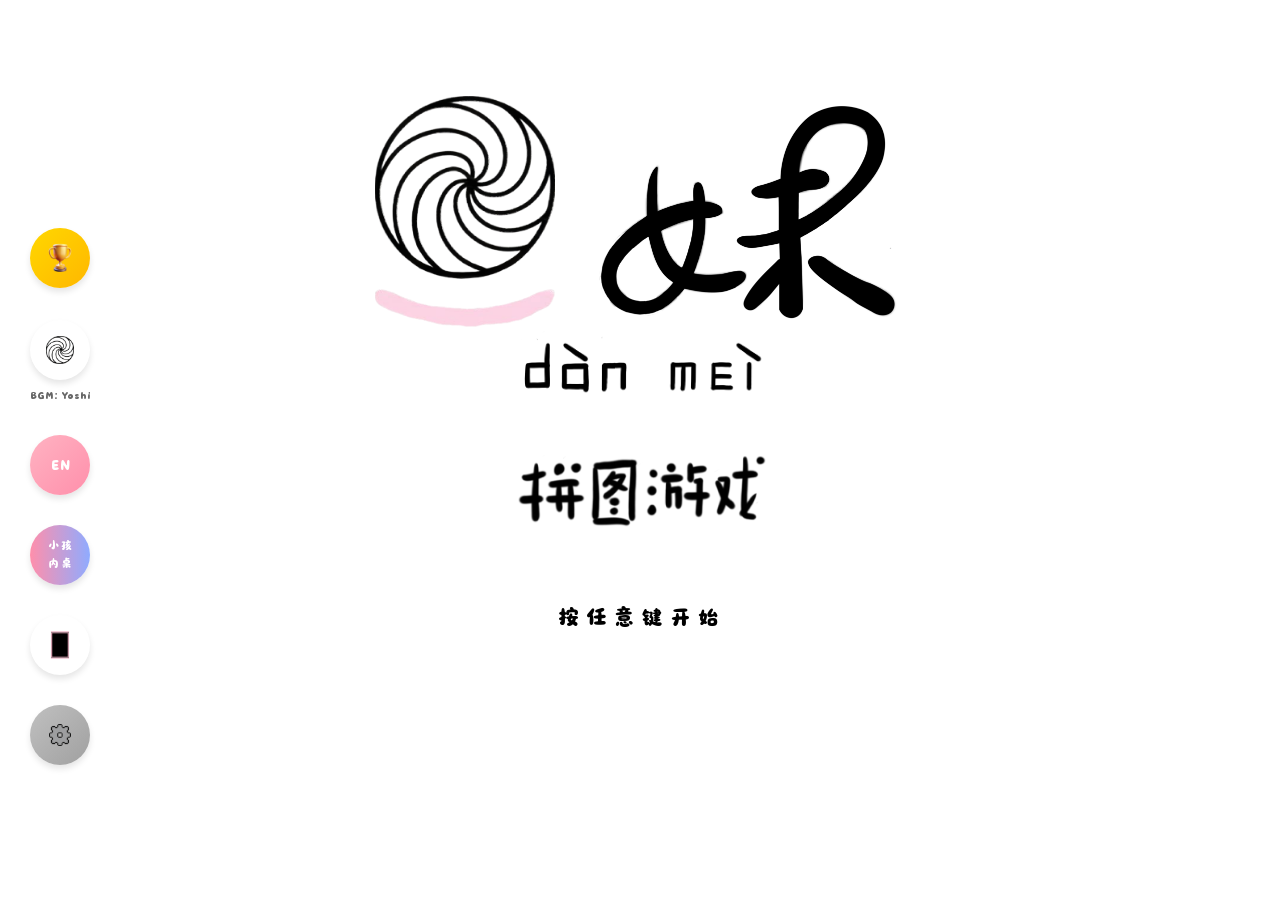
==== index.html @ 480c60e2 "smooth amendments" ====
<!DOCTYPE html>
<html lang="zh">

<head>
    <meta charset="UTF-8">
    <title>旦妹的拼图游戏</title>
    <link rel="stylesheet" href="style.css">
</head>

<body>
    <!-- 分页导航按钮容器 -->
    <div class="page-nav" id="pageNav">
        <div class="page-btn active" data-page="page1" title="首页">
        </div>
        <div class="page-btn" data-page="page2" title="注册页"></div>
        <div class="page-btn" data-page="page3" title="拼图1"></div>
        <div class="page-btn" data-page="page4" title="拼图2"></div>
        <div class="page-btn" data-page="page5" title="拼图3"></div>
        <div class="page-btn" data-page="page6" title="结果/排行"></div>
    </div>

    <!-- 所有分页内容的容器 -->
    <div class="pages-container" id="pagesContainer">
        <!-- 第一页：首页 -->
        <div class="page" id="page1">
            <!-- Sliding text - visible after confirmBtn click -->
            <div id="slidingTextContainer" class="sliding-banner">
                <div class="sliding-track" id="slidingTrack"></div>
            </div>
            <div class="top-images-container">
                <div class="left-images">
                    <img src="images/bun.png" alt="bun" class="bun-img" id="bun-img">
                    <img src="images/pink.png" alt="pink" class="left-bottom-img">
                </div>
                <img src="images/sis.png" alt="sis" class="sis-img">
            </div>
            <div class="pinyin-image">
                <img src="images/pinyin.png" alt="旦妹拼音" style="max-width: 20%; height: auto;">
            </div>
            <div class="game-image">
                <img src="images/game.png" alt="拼图游戏" style="max-width: 20%; height: auto;">
            </div>
            <div class="flicker-text" style="font-size: 24px; letter-spacing: 4px" id="startText"
                style="display: none;">
                按任意键开始
            </div>
            <div id="loadingBar"
                style="display: flex; flex-direction: column; align-items: center; justify-content: center; margin-top: 20px;">
                <div style="font-size: 24px; margin-bottom: 10px; color: #000000;">加载中（卡住的话就刷新页面！）……</div>
                <div
                    style="width: 300px; height: 20px; background-color: #f0f0f0; border-radius: 10px; overflow: hidden;">
                    <div id="loadingProgress"
                        style="height: 100%; background-color: #ffb3c2; width: 0%; transition: width 0.3s ease;"></div>
                </div>
                <div id="loadingPercentage" style="margin-top: 10px; font-size: 18px; color: #000000;">0%</div>
            </div>
        </div>

        <!-- 第二页：注册页（昵称 + Start 在此页底部） -->
        <div class="page" id="page2">
            <div class="text-row"
                style="text-align: center; margin: 1em; padding: 0px; background-color: #ffffff; border: 0px solid #ccc; border-radius: 1px;">
                <p style="font-size: 48px; color: #000000; font-weight: bold; padding-top: 50px;">拼 图 侠 注 册 页</p>
                <!-- <img src="images/1.gif" alt="注册"
                    style="max-width: 100%; height: auto; margin-top: 1em; border-radius: 8px;"> -->
                <p style="font-size: 18px; color: #666; margin: 10; padding-top: 5px;">榜上有名，只是时间问题</p>
            </div>
            <div class="nickname-block" style="text-align: center; margin-top: 1em;">
                <input type="text" id="nicknameInput" placeholder="输入昵称"
                    style="width: 120px; padding: 5px; border: 1px solid #ccc; border-radius: 4px; font-size: 16px; text-align: center;">
            </div>

            <div class="difficulty-settings" style="text-align: center; margin-top: 1em;">
                <p style="font-size: 18px; color: #666; margin: 10px; padding-top: 5px;">选择难度：</p>
                <button id="difficulty1">休闲</button>
                <button id="difficulty2">普通</button>
                <div style="display: inline-block; position: relative; margin: 0 4px;">
                    <button id="difficulty3" disabled style="opacity: 0.5; cursor: not-allowed;">困难</button>
                    <button id="difficulty4" disabled style="opacity: 0.5; cursor: not-allowed;">炼狱</button>
                    <!-- 钢琴音乐加载进度条 -->
                    <div id="pianoProgressContainer" style="display: flex; flex-direction: column; align-items: center; margin-top: 5px;">
                        <div style="width: 120px; height: 8px; background-color: #d3d3d3; border-radius: 4px; overflow: hidden; position: relative;">
                            <div id="pianoProgressBar" 
                                style="height: 100%; background-color: #ffb3c2; width: 0%; transition: width 0.3s ease;">
                            </div>
                        </div>
                        <span id="pianoProgressText" style="font-size: 12px; color: #666; margin-top: 3px;">音乐加载中 0%</span>
                    </div>
                </div>
            </div>

            <div class="source-settings" style="text-align: center; margin-top: 1em;">
                <p style="font-size: 18px; color: #666; margin: 10px; padding-top: 5px;">选择图包：</p>
                <button id="source1">经典三连</button>
                <div style="display: inline-block; position: relative; margin: 0 4px;">
                    <button id="source2" disabled style="opacity: 0.5; cursor: not-allowed;">世界名画</button>
                    <!-- 绘画图片加载进度条 -->
                    <div id="paintingProgressContainer" style="display: flex; flex-direction: column; align-items: center; margin-top: 5px;">
                        <div style="width: 120px; height: 8px; background-color: #d3d3d3; border-radius: 4px; overflow: hidden; position: relative;">
                            <div id="paintingProgressBar" 
                                style="height: 100%; background-color: #ffb3c2; width: 0%; transition: width 0.3s ease;">
                            </div>
                        </div>
                        <span id="paintingProgressText" style="font-size: 12px; color: #666; margin-top: 3px;">名画加载中 0%</span>
                    </div>
                </div>
                <button id="source3" disabled>敬请期待</button>
            </div>

            <!-- Start 放到注册页底部 -->
            <div style="height: 2em;"></div>
            <div style="font-size: 24px; text-align: center; margin-top: 1em; padding-bottom: 3em;">
                <button id="startBtn" disabled>点我开始！</button>
            </div>
        </div>

        <!-- 第3页：拼图1 -->
        <div class="page" id="page3">
            <canvas class="jigsaw" id="jigsaw1" width="2688" height="1536"></canvas>
            <div id="page3Title" style="text-align: center; margin: 10px 0; font-size: 16px; color: #000000;">
                会动的拼图怎么不算 动 作 游 戏 呢
            </div>
        </div>

        <!-- 第4页：拼图2 -->
        <div class="page" id="page4">
            <canvas class="jigsaw" id="jigsaw2" width="2688" height="1536"></canvas>
            <div id="page4Title" style="text-align: center; margin: 10px 0; font-size: 16px; color: #000000;">
                防止你胜利的秘诀在于 隐身
            </div>
        </div>

        <!-- 第5页：拼图3 -->
        <div class="page" id="page5">
            <canvas class="jigsaw" id="jigsaw3" width="2688" height="1536"></canvas>
            <div id="page5Title" style="text-align: center; margin: 10px 0; font-size: 16px; color: #000000;">
                你只能在最近最近的位置找到我！
            </div>
        </div>

        <!-- 第6页：结果与排名 -->
        <div class="page" id="page6">
            <div style="text-align:center; margin-top:1em;padding-top: 20px;">
                <h2>结果与排名</h2>
                <div style="display: flex; justify-content: center; align-items: center; gap: 20px; margin: 10px 0;">
                    <span id="page6Timer" style="font-size: xx-large; font-weight: bold;">00:00:00</span>
                    <button id="confirmBtn" disabled style="font-size: 18px; padding: 10px 20px;">确认</button>
                </div>
            </div>
            <div style="text-align: center; margin-top: 0.5em;">
                <button id="restartBtn" disabled>重新开始</button>
                <button id="topBtn">回到首页</button>
            </div>
            <div class="ranking-block" style="display: flex; justify-content: center; gap: 2em; margin-top: 1em;">
                <div class="personal-ranking">
                    <h3>个人历史成绩</h3>
                    <ol id="personalList"></ol>
                </div>
                <div class="global-ranking">
                    <h3>全服最佳</h3>
                    <ol id="globalList"></ol>
                </div>
            </div>

            <!-- 最底部：快速回到首页 -->
            <div class="congratulations" id="congratulationsText"
                style="text-align:center; margin-top:-1em;font-size: 100px; color: #000000; font-weight: bold; padding-top: 0px;">
                <h2>往下有惊喜</h2>
            </div>
            <!-- <p style="text-align:center; font-size: 18px; color: #666; margin-top: -100px; padding-top: 0px;">PgDn 向下滚动</p> -->


            <!-- Above myCanvas1 (tank scene) -->
            <div id="tankTitleContainer" style="text-align: center; margin-bottom: 10px;">
                <img id="tankTitle" src="images/tubzh.png" alt="Tank Title" style="width: 300px; height: auto;">
            </div>

            <!-- Inside #page6 -->
            <div style="text-align: center; margin-top: 2em; margin-bottom: 1em; font-size: 20px">
                <div style="display: inline-block; position: relative;">
                    <button class="button" onclick="togglePause()" id="pauseButton" disabled style="opacity: 0.5; cursor: not-allowed;">加载中...</button>
                    <!-- 水箱音频加载进度条 -->
                    <div id="tankAudioProgressContainer" style="display: flex; flex-direction: column; align-items: center; margin-top: 5px;">
                        <div style="width: 80px; height: 6px; background-color: #d3d3d3; border-radius: 3px; overflow: hidden; position: relative;">
                            <div id="tankAudioProgressBar" 
                                style="height: 100%; background-color: #ffb3c2; width: 0%; transition: width 0.3s ease;">
                            </div>
                        </div>
                        <span id="tankAudioProgressText" style="font-size: 12px; color: #666; margin-top: 3px;">音效加载中 0%</span>
                    </div>
                </div>
                <button class="button" onclick="toggleForce()">原力同在</button>
                <button class="button" onclick="toggleColor()">换个颜色</button>
                <div style="display: inline-block; vertical-align: middle; margin-left: 20px;">
                    <label for="tankVolumeSlider" style="font-size: 16px; color: #666;">音量</label>
                    <input type="range" id="tankVolumeSlider" min="0" max="1" step="0.05" value="0.5"
                        style="width: 120px; margin-left: 8px;">
                </div>
            </div>

            <!-- Add the hint text below the button -->
            <div id="dragHint"
                style="visibility: hidden; text-align: center; margin: 10px 0; font-size: 16px; color: #666;">
                试着鼠标拽一下我
            </div>

            <canvas id="myCanvas1"
                style="border:4px solid #ffb3c2; background: linear-gradient(135deg, #fff0f5 0%, #ffe4e1 100%); box-shadow: 0 4px 16px rgba(255,105,180,0.2); border-radius: 16px; width: 1000px; height: 500px;"></canvas>

            <!-- Above myCanvas2 (gravity scene) -->
            <div id="gravityTitleContainer" style="text-align: center; margin-top: 4em;">
                <img id="gravityTitle" src="images/billiardzh.png" alt="Gravity Title"
                    style="width: 300px; height: auto;">
            </div>

            <div style="text-align: center;margin-top: 2em; margin-bottom: 1em; font-size: 20px">
                <button class="button" onclick="setupSceneGravity()">重来</button>
                <button class="button" onclick="toggleGravity()">取消重力</button>
                <button class="button" onclick="toggleSound()">来点动静</button>
                <button class="button" onclick="toggleBilliards()">试下壁纸</button>
            </div>
            <!-- Add the hint text below the button -->
            <div id="dragHint2"
                style="visibility: hidden; text-align: center; margin: 10px 0; font-size: 16px; color: #666;">
                试着鼠标拽一下我
            </div>

            <!-- Inside #page6, at the bottom -->
            <canvas id="myCanvas2"
                style="border:4px solid #ffb3c2; background: linear-gradient(135deg, #fff0f5 0%, #ffe4e1 100%); box-shadow: 0 4px 16px rgba(255,105,180,0.2); border-radius: 16px; width: 1000px; height: 500px;">
            </canvas>

            <!-- <p style="text-align:center; font-size: 18px; color: #666; margin: 20px; padding-top: 0px;">PgUp 向上滚动</p> -->
        </div>

        <!-- Footer - inside pages-container so it scrolls with content -->
        <footer class="site-footer">
            <div class="footer-content">
                <div class="footer-left">
                    <div class="footer-logo">
                        <img src="images/logo.png" alt="旦妹拼图 Logo">
                    </div>
                    <div class="footer-info">
                        <p>Copyright © 2026 移山工作室 Moventertain Studio</p>
                    </div>
                    <div class="footer-links">
                        <a href="privacy.html" class="footer-link" target="_blank" rel="noopener noreferrer">隐私政策</a>
                    </div>
                </div>
                <div class="footer-right">
                    <div class="wechat-section">
                        <img src="images/gzh.jpg" alt="WeChat Official Account" class="wechat-qr">
                        <span class="wechat-text">微信公众号</span>
                    </div>
                </div>
            </div>
        </footer>
    </div>

    <!-- 浮动控制块 -->
    <div id="floatingControls" class="floating-controls" style="display:none;">
        <div id="floatingTimer">00:00.00</div>
        <div style="display:flex; gap:8px; margin-left:12px;">
            <button id="stopBtn" disabled>停止</button>
            <button id="restartBtnFloat" disabled>重新开始</button>
        </div>
    </div>
    <div class="floating-music-container">
        <button id="floatingMusicBtn" class="floating-music-btn">
            <img src="images/bun_white.png" alt="Music">
        </button>
        <div class="music-text-container">
            <span class="music-text">BGM: Yoshigemia, by Kevin Villecco</span>
        </div>
    </div>

    <!-- Floating Language Switch Button -->
    <div class="floating-lang-container">
        <button id="floatingLangBtn" class="floating-lang-btn">EN</button>
    </div>

    <div class="floating-door-container">
        <button id="floatingDoorBtn" class="floating-door-btn" title="收集户 / Collection Portal">
            <img src="images/close.png" alt="Door" id="doorImg">
        </button>
    </div>

    <div class="floating-kid-container">
        <button id="floatingKidBtn" class="floating-kid-btn">小孩内桌</button>
    </div>

    <!-- Floating Options Button -->
    <div class="floating-options-container">
        <button id="floatingOptionsBtn" class="floating-options-btn" title="Options">
            <img src="images/option.png" alt="Options">
        </button>
    </div>

    <!-- Floating Achievements Button -->
    <div class="floating-achieve-container">
        <button id="floatingAchieveBtn" class="floating-achieve-btn" title="成就列表 / Achievements">
            <img src="images/achieve.png" alt="Achievements">
        </button>
    </div>

    <!-- Options Window -->
    <div id="optionsWindow" class="options-window">
        <div class="options-header">
            <span class="options-title">设置</span>
            <button id="closeOptionsBtn" class="close-options-btn">×</button>
        </div>
        <div class="options-content">
            <div class="volume-control">
                <label for="bgmVolumeSlider">BGM 音量</label>
                <input type="range" id="bgmVolumeSlider" min="0" max="1" step="0.05" value="0.5">
                <span class="volume-value">50%</span>
            </div>
            <div class="volume-control">
                <label for="sfxVolumeSlider">音效音量</label>
                <input type="range" id="sfxVolumeSlider" min="0" max="1" step="0.05" value="0.5">
                <span class="volume-value">50%</span>
            </div>
            <div class="checkbox-control">
                <input type="checkbox" id="noBeepsCheckbox">
                <label for="noBeepsCheckbox" id="noBeepsLabel">别哔哔 / No beeps</label>
            </div>
        </div>
    </div>

    <!-- Options Window Overlay -->
    <div id="optionsOverlay" class="options-overlay"></div>

    <!-- Achievements Window -->
    <div id="achieveWindow" class="achieve-window">
        <div class="achieve-header">
            <div class="achieve-bun-counter">
                <img src="images/bun_white.png" alt="bun" class="bun-icon">
                <span class="bun-count" id="headerBunCount">0</span>
            </div>
            <span class="achieve-title">成就列表</span>
            <div class="achieve-header-btns">
                <button id="resetAchieveBtn" class="reset-achieve-btn" title="重置所有成就">√</button>
                <button id="closeAchieveBtn" class="close-achieve-btn">×</button>
            </div>
        </div>
        <div class="achieve-content">
            <div class="achieve-grid" id="achieveGrid"></div>
        </div>
    </div>

    <!-- Achievements Window Overlay -->
    <div id="achieveOverlay" class="achieve-overlay"></div>

    <script src="script.js"></script>
</body>

</html>
---- style.css ----
@font-face {
    font-family: 'CustomFont';
    src: url('font/font.ttf') format('truetype');
    font-weight: normal;
    font-style: normal;
}

@font-face {
    font-family: 'slkscrb';
    src: url('font/slkscrb.ttf') format('truetype');
    font-weight: normal;
    font-style: normal;
}

/* Combo text styles */
.combo-text {
    font-family: 'slkscrb', Arial, sans-serif;
    position: absolute;
    font-size: 48px;
    font-weight: bold;
    color: #ff69b4;
    text-shadow: 2px 2px 4px rgba(0, 0, 0, 0.5);
    pointer-events: none;
    z-index: 10000;
    text-align: center;
}

/* Combo text colors by difficulty */
.combo-text.difficulty-1 {
    color: #cd7f32; /* Bronze */
    text-shadow: 2px 2px 4px rgba(0, 0, 0, 0.5), 0 0 10px rgba(205, 127, 50, 0.5);
}

.combo-text.difficulty-2 {
    color: #c0c0c0; /* Silver */
    text-shadow: 2px 2px 4px rgba(0, 0, 0, 0.5), 0 0 10px rgba(192, 192, 192, 0.5);
}

.combo-text.difficulty-3 {
    color: #ffd700; /* Gold */
    text-shadow: 2px 2px 4px rgba(0, 0, 0, 0.5), 0 0 10px rgba(255, 215, 0, 0.5);
}

.combo-text.difficulty-4 {
    color: #5bcffa; /* White-blue */
    text-shadow: 2px 2px 4px rgba(0, 0, 0, 0.5), 0 0 15px rgba(91, 207, 250, 0.8);
    animation: comboFlicker 3s ease-in-out infinite;
}

@keyframes comboFlicker {
    0%, 100% {
        color: #5bcffa;
        text-shadow: 2px 2px 4px rgba(0, 0, 0, 0.5), 0 0 15px rgba(91, 207, 250, 0.8);
    }
    50% {
        color: #ffffff;
        text-shadow: 2px 2px 4px rgba(0, 0, 0, 0.5), 0 0 20px rgba(255, 255, 255, 1);
    }
}

/* Combo count on page buttons */
.page-btn.combo-display {
    display: flex;
    align-items: center;
    justify-content: center;
    color: #ff8fab !important;
    font-family: 'slkscrb', Arial, sans-serif;
    font-size: 32px;
    font-weight: bold;
    text-shadow: none;
    -webkit-font-smoothing: antialiased;
    -moz-osx-font-smoothing: grayscale;
    image-rendering: crisp-edges;
    transition: color 0.1s ease;
}

/* Combo flashing animation - only affects the text */
.page-btn.combo-flashing .combo-text-inner {
    animation: comboFlash 1s infinite;
}

@keyframes comboFlash {
    0%, 100% {
        opacity: 1;
        color: #000000;
    }
    50% {
        opacity: 0;
        color: #000000;
    }
}

body {
    font-family: 'CustomFont', Arial, sans-serif;
    margin: 0;
    padding: 0;
    background: #ffffff;
}

header {
    background: #333;
    color: #fff;
    padding: 1em;
    text-align: center;
}

/* Footer Styles - Appears at bottom of content */
.site-footer {
    background: linear-gradient(135deg, #ffb3c2 0%, #ff8fab 100%);
    color: #fff;
    padding: 1.5em 1em;
    text-align: center;
    width: 100%;
    box-sizing: border-box;
    margin-top: 6em;
}

.footer-content {
    display: flex;
    justify-content: space-between;
    align-items: center;
    gap: 20px;
    max-width: 1000px;
    margin: 0 auto;
}

.footer-left {
    display: flex;
    flex-direction: column;
    align-items: flex-start;
    gap: 10px;
}

.footer-right {
    display: flex;
    flex-direction: column;
    align-items: flex-end;
    gap: 10px;
}

.wechat-section {
    display: flex;
    flex-direction: column;
    align-items: flex-end;
    gap: 5px;
}

.wechat-qr {
    width: 80px;
    height: 80px;
    border-radius: 8px;
    box-shadow: 0 2px 8px rgba(0, 0, 0, 0.15);
}

.wechat-text {
    font-size: 12px;
}

.wechat-text.en {
    display: none;
}

.footer-logo img {
    height: 40px;
    width: auto;
    border-radius: 8px;
    box-shadow: 0 2px 8px rgba(0, 0, 0, 0.15);
}

.footer-info p {
    margin: 0;
    font-size: 14px;
}

.footer-links {
    display: flex;
    align-items: center;
    gap: 15px;
    font-size: 14px;
}

.footer-link {
    color: #fff;
    text-decoration: none;
    transition: all 0.3s ease;
    border-bottom: 1px solid transparent;
}

.footer-link:hover {
    opacity: 0.8;
    border-bottom-color: #fff;
}

main {
    padding: 2em;
}

.top-images-container {
    display: flex;
    justify-content: center;
    align-items: flex-start;
    margin-top: 6em;
    position: relative;
    height: 250px;
    /* Adjust as needed */
}

.left-images {
    display: flex;
    flex-direction: column;
    position: relative;
    margin-right: 30px;
}

.bun-img {
    width: 180px;
    /* Adjust as needed */
    height: auto;
    margin-bottom: 10px;
    cursor: pointer;
    transition: transform 0.2s;
}

.bun-img.shrink {
    transform: scale(0.7);
}

.left-bottom-img {
    width: 180px;
    /* Adjust as needed */
    height: auto;
    margin-top: 0;
}

.sis-img {
    width: 320px;
    /* Adjust as needed */
    height: auto;
    align-self: flex-start;
}

.pinyin-image {
    display: flex;
    justify-content: center;
    /* 水平居中 */
    align-items: center;
    /* 垂直居中（如果需要） */
    width: 100%;
    /* 确保容器占满宽度 */
    margin-top: -1em;
    margin-bottom: 3em;
}

.game-image {
    display: flex;
    justify-content: center;
    /* 水平居中 */
    align-items: center;
    /* 垂直居中（如果需要） */
    width: 100%;
    /* 确保容器占满宽度 */
    margin-top: 3em;
    margin-bottom: 3em;
}

@keyframes flicker {
    0% {
        color: #ffb3c2;
        /* 几乎透明 */
    }

    50% {
        color: rgba(0, 0, 0, 1);
        /* 纯黑色 */
    }

    100% {
        color: #ffb3c2;
        /* 几乎透明 */
    }
}

.flicker-text {
    animation: flicker 3s infinite;
    display: flex;
    justify-content: center;
    align-items: center;
    width: 100%;
    margin-top: 3em;
    margin-bottom: 3em;
    -webkit-animation: flicker 3s infinite;
}

button {
    padding: 0.5em 1em;
    font-size: 1em;
    font-family: 'CustomFont', Arial, sans-serif;
    align-items: center;
    background-color: #dddddd;
    /* Button background color */
    color: #000000;
    /* Text color */
    border: none;
    /* Remove default border */
    border-radius: 5px;
    /* Rounded corners */
    cursor: pointer;
    /* Pointer cursor on hover */
    transition: background-color 0.3s;
    /* Smooth transition for hover effect */
}

button:hover:not(:disabled) {
    background-color: #ffb3c2;
    /* Darker background on hover */
    color: #000000;
    /* Text color */
}

/* Confirm button animation */
#confirmBtn.active:not(:disabled):not(:hover) {
    animation: buttonBounce 1s infinite alternate;
    -webkit-animation: buttonBounce 1s infinite alternate;
}

/* Restart buttons animation */
#restartBtn.active:not(:disabled):not(:hover),
#restartBtnFloat.active:not(:disabled):not(:hover) {
    animation: buttonBounce 1s infinite alternate;
    -webkit-animation: buttonBounce 1s infinite alternate;
}

#startBtn {
    border-radius: 50px;
    -webkit-border-radius: 50px;
    -moz-border-radius: 50px;
    -ms-border-radius: 50px;
    -o-border-radius: 50px;
}



@keyframes buttonBounce {
    0% {
        background-color: #dddddd;
    }
    100% {
        background-color: #ffb3c2;
    }
}

button:disabled {
    color: #808080;
    /* Grey text color when disabled */
    cursor: not-allowed;
    /* Not-allowed cursor when disabled */
}

canvas {
    width: 100%;
    max-width: 1344px;
    height: auto;
    display: block;
    margin: 0 auto;
    border: 2px solid #333;
    justify-content: center;
    align-items: center;
}

.jigsaw-container {
    width: 100%;
    display: flex;
    flex-direction: column;
    /* Stack vertically */
    justify-content: center;
    align-items: center;
    gap: 2em;
    margin: 2em auto;
    min-height: calc(100vh - 8em);
    box-sizing: border-box;
}

.jigsaw {
    width: 100%;
    max-width: 70vw;
    height: auto;
    border: 2px solid #333;
    background: #fff;
    box-shadow: 0 2px 8px rgba(0, 0, 0, 0.1);
    display: flex;
    justify-content: center;
    align-items: center;
    margin: 0 auto;
}

.controls {
    display: flex;
    justify-content: center;
    align-items: center;
    gap: 1em;
    margin-top: 2em;
}

#floatingTimer {
    font-size: 1.5em;
    font-family: monospace;
}

.ranking-block {
    background: #f8f8f8;
    border-radius: 8px;
    padding: 1em 2em;
    max-width: 800px;
    margin: 0 auto;
}

.ranking-block>div {
    width: 320px;
}

.ranking-block h3 {
    margin-bottom: 0.5em;
    font-size: 1.1em;
}

/* 分页容器样式 - 固定定位在右侧 */
.page-nav {
    position: fixed;
    right: 30px;
    top: 50%;
    transform: translateY(-50%);
    display: none;
    /* 初始隐藏，按下任意键后显示 */
    flex-direction: column;
    gap: 20px;
    z-index: 1000;
}

/* 分页按钮样式 - 小图 */
.page-btn {
    width: 60px;
    height: 60px;
    border-radius: 50%;
    border: 3px solid #fff;
    box-shadow: 0 4px 10px rgba(0, 0, 0, 0.2);
    cursor: pointer;
    transition: all 0.3s ease;
    overflow: hidden;
    background-color: #ffffff;
    background-size: cover;
    background-position: center;
    position: relative;
}

/* 选中状态 - 放大 */
.page-btn.active {
    transform: scale(1.2);
    border-color: #ffb3c2;
    box-shadow: 0 6px 15px rgba(255, 107, 107, 0.4);
    z-index: 1001;
}

/* Display image when active or has been active */
.page-nav .page-btn:first-child.active,
.page-nav .page-btn:first-child.has-been-active {
    background: url('images/b1.png') no-repeat center center;
    background-size: 110%;
    color: transparent;
}

.page-nav .page-btn:nth-child(2).active,
.page-nav .page-btn:nth-child(2).has-been-active {
    background: url('images/b2.png') no-repeat center center;
    background-size: 110%;
    color: transparent;
}

.page-nav .page-btn:nth-child(3).active,
.page-nav .page-btn:nth-child(3).has-been-active {
    background: url('images/b3.png') no-repeat center center;
    background-size: 110%;
    color: transparent;
}

.page-nav .page-btn:nth-child(4).active,
.page-nav .page-btn:nth-child(4).has-been-active {
    background: url('images/b4.png') no-repeat center center;
    background-size: 110%;
    color: transparent;
}

.page-nav .page-btn:nth-child(5).active,
.page-nav .page-btn:nth-child(5).has-been-active {
    background: url('images/b5.png') no-repeat center center;
    background-size: 110%;
    color: transparent;
}

.page-nav .page-btn:nth-child(6).active,
.page-nav .page-btn:nth-child(6).has-been-active {
    background: url('images/b6.png') no-repeat center center;
    background-size: 110%;
    color: transparent;
}

/* 分页内容区域 */
.page {
    min-height: 100vh;
    /* 每个分页占满视口高度 */
    width: 100%;
    opacity: 1;
    transition: opacity 0.1s ease;
    scroll-margin-top: 0;
}

/* 平滑滚动到分页 */
html {
    scroll-behavior: smooth;
}

/* 禁用鼠标滚轮滚动 */
body {
    overflow-y: hidden;
    /* 隐藏滚动条，但保留滚动功能 */
    min-height: 100vh;
    position: relative;
}

.pages-container {
    height: 100vh;
    overflow-y: scroll;
    /* 保留滚动功能但隐藏滚动条 */
    scroll-behavior: smooth;
    -ms-overflow-style: none;
    /* IE和Edge隐藏滚动条 */
    scrollbar-width: none;
    /* Firefox隐藏滚动条 */
}

.pages-container::-webkit-scrollbar {
    display: none;
    /* Chrome、Safari和Opera隐藏滚动条 */
}

/* 浮动控制块样式（拼图页显示） */
.floating-controls {
    position: fixed;
    bottom: 20px;
    right: 20px;
    z-index: 2000;
    background: rgba(255, 255, 255, 0.95);
    border: 1px solid #ddd;
    border-radius: 8px;
    padding: 10px 12px;
    display: flex;
    align-items: center;
    gap: 8px;
    box-shadow: 0 6px 18px rgba(0, 0, 0, 0.15);
}

/* Floating Music Button Styles */
.floating-music-container {
    position: fixed;
    bottom: 55%;
    left: 30px;
    z-index: 999;
    display: flex;
    flex-direction: column;
    align-items: center;
}

.floating-music-btn {
    width: 60px;
    height: 60px;
    border-radius: 50%;
    background: #ffffff;
    border: none;
    cursor: pointer;
    box-shadow: 0 4px 6px rgba(0, 0, 0, 0.1);
    display: flex;
    align-items: center;
    justify-content: center;
    overflow: hidden;
    transition: transform 0.3s ease;
    -webkit-border-radius: 50%;
    -moz-border-radius: 50%;
    -ms-border-radius: 50%;
    -o-border-radius: 50%;
    -webkit-transition: transform 0.3s ease;
    -moz-transition: transform 0.3s ease;
    -ms-transition: transform 0.3s ease;
    -o-transition: transform 0.3s ease;
}

.floating-music-btn:hover {
    transform: scale(1.1);
    -webkit-transform: scale(1.1);
    -moz-transform: scale(1.1);
    -ms-transform: scale(1.1);
    -o-transform: scale(1.1);
}

.floating-music-btn img {
    width: 100%;
    height: 100%;
    object-fit: contain;
    transition: transform 0.3s ease;
}

.floating-music-btn.playing img {
    animation: breatheRotate 1.5s ease-in-out infinite;
    -webkit-animation: breatheRotate 1.5s ease-in-out infinite;
}

@keyframes breatheRotate {
    0% {
        transform: scale(1) rotate(0deg);
        -webkit-transform: scale(1) rotate(0deg);
        -moz-transform: scale(1) rotate(0deg);
        -ms-transform: scale(1) rotate(0deg);
        -o-transform: scale(1) rotate(0deg);
}

    50% {
        transform: scale(3) rotate(180deg);
        -webkit-transform: scale(3) rotate(180deg);
        -moz-transform: scale(3) rotate(180deg);
        -ms-transform: scale(3) rotate(180deg);
        -o-transform: scale(3) rotate(180deg);
    }

    100% {
        transform: scale(1) rotate(360deg);
    }
}

@keyframes attention {
    0% {
        transform: scale(1);
    }
    25% {
        transform: scale(1.2);
    }
    50% {
        transform: scale(1);
    }
    75% {
        transform: scale(1.2);
    }
    100% {
        transform: scale(1);
    }
}

.floating-music-btn.attention {
    animation: attention 1s ease-in-out;
}

/* Music Text Styles */
.music-text-container {
    width: 60px;
    height: 20px;
    margin-top: 5px;
    overflow: hidden;
    position: relative;
    display: flex;
    align-items: center;
}

.music-text {
    color: #666;
    /*Greycolor*/
    font-size: 12px;
    white-space: nowrap;
    position: absolute;
    left: 0;
    transition: transform 0.5s ease;
    /*Fadeeffectonbothends*/
    /* mask-image: linear-gradient(to right, transparent, black 5%, black 95%, transparent);
    -webkit-mask-image: linear-gradient(to right, transparent, black 5%, black 95%, transparent); */
}

/* Animation for scrolling text */
.music-text-container.scrolling .music-text {
    animation: scrollText 12s linear infinite;
    -webkit-animation: scrollText 12s linear infinite;
}

/* Floating Door Button Styles */
.floating-door-container {
    position: fixed;
    bottom: 25%;
    left: 30px;
    z-index: 999;
    display: flex;
    flex-direction: column;
    align-items: center;
}

.floating-door-btn {
    width: 60px;
    height: 60px;
    border-radius: 50%;
    background: #ffffff;
    border: none;
    cursor: pointer;
    box-shadow: 0 4px 6px rgba(0, 0, 0, 0.1);
    display: flex;
    align-items: center;
    justify-content: center;
    overflow: hidden;
    transition: transform 0.3s ease;
}

.floating-door-btn:hover {
    transform: scale(1.1);
}

.floating-door-btn img {
    width: 100%;
    height: 100%;
    object-fit: contain;
}

/* Floating Language Button Styles */
.floating-lang-container {
    position: fixed;
    bottom: 45%;
    left: 30px;
    z-index: 999;
    display: flex;
    flex-direction: column;
    align-items: center;
}

.floating-lang-btn {
    width: 60px;
    height: 60px;
    border-radius: 50%;
    background: linear-gradient(135deg, #ffb3c2 0%, #ff8fab 100%);
    border: none;
    cursor: pointer;
    box-shadow: 0 4px 6px rgba(0, 0, 0, 0.1);
    display: flex;
    align-items: center;
    justify-content: center;
    overflow: hidden;
    transition: transform 0.3s ease, background 0.3s ease;
    font-family: 'CustomFont', Arial, sans-serif;
    font-size: 16px;
    font-weight: bold;
    color: #ffffff;
    -webkit-border-radius: 50%;
    -moz-border-radius: 50%;
    -ms-border-radius: 50%;
    -o-border-radius: 50%;
    -webkit-transition: transform 0.3s ease, background 0.3s ease;
    -moz-transition: transform 0.3s ease, background 0.3s ease;
    -ms-transition: transform 0.3s ease, background 0.3s ease;
    -o-transition: transform 0.3s ease, background 0.3s ease;
}

.floating-lang-btn:hover {
    transform: scale(1.1);
    background: linear-gradient(135deg, #ff8fab 0%, #ff6b8a 100%);
    -webkit-transform: scale(1.1);
    -moz-transform: scale(1.1);
    -ms-transform: scale(1.1);
    -o-transform: scale(1.1);
}

/* Floating Kid Mode Button Styles */
.floating-kid-container {
    position: fixed;
    bottom: 35%;
    left: 30px;
    z-index: 999;
    display: flex;
    flex-direction: column;
    align-items: center;
}

.floating-kid-btn {
    width: 60px;
    height: 60px;
    border-radius: 50%;
    background: linear-gradient(90deg, #ff8fab 0%, #8fabff 100%);
    border: none;
    cursor: pointer;
    box-shadow: 0 4px 6px rgba(0, 0, 0, 0.1);
    display: flex;
    align-items: center;
    justify-content: center;
    overflow: hidden;
    transition: transform 0.3s ease, background 0.3s ease;
    font-family: 'CustomFont', Arial, sans-serif;
    font-size: 13px;
    font-weight: bold;
    color: #ffffff;
    -webkit-border-radius: 50%;
    -moz-border-radius: 50%;
    -ms-border-radius: 50%;
    -o-border-radius: 50%;
    -webkit-transition: transform 0.3s ease, background 0.3s ease;
    -moz-transition: transform 0.3s ease, background 0.3s ease;
    -ms-transition: transform 0.3s ease, background 0.3s ease;
    -o-transition: transform 0.3s ease, background 0.3s ease;
}

.floating-kid-btn:hover {
    transform: scale(1.1);
    background: linear-gradient(90deg, #8fabff 0%, #5bcffa 100%);
    -webkit-transform: scale(1.1);
    -moz-transform: scale(1.1);
    -ms-transform: scale(1.1);
    -o-transform: scale(1.1);
}

/* Floating Options Button Styles */
.floating-options-container {
    position: fixed;
    bottom: 15%;
    left: 30px;
    z-index: 999;
    display: flex;
    flex-direction: column;
    align-items: center;
}

.floating-options-btn {
    width: 60px;
    height: 60px;
    border-radius: 50%;
    background: linear-gradient(135deg, #c0c0c0 0%, #a0a0a0 100%);
    border: none;
    cursor: pointer;
    box-shadow: 0 4px 6px rgba(0, 0, 0, 0.1);
    display: flex;
    align-items: center;
    justify-content: center;
    overflow: hidden;
    transition: transform 0.3s ease, background 0.3s ease;
}

.floating-options-btn:hover {
    transform: scale(1.1);
    background: linear-gradient(135deg, #d0d0d0 0%, #b0b0b0 100%);
}

.floating-options-btn img {
    width: 80%;
    height: 80%;
    object-fit: contain;
}

/* Options Window Styles */
.options-overlay {
    position: fixed;
    top: 0;
    left: 0;
    width: 100%;
    height: 100%;
    background: rgba(0, 0, 0, 0.5);
    z-index: 9998;
    display: none;
}

.options-window {
    position: fixed;
    top: 50%;
    left: 50%;
    transform: translate(-50%, -50%);
    background: #ffffff;
    border-radius: 16px;
    box-shadow: 0 10px 40px rgba(0, 0, 0, 0.2);
    z-index: 9999;
    width: 90%;
    max-width: 400px;
    display: none;
    overflow: hidden;
}

.options-header {
    display: flex;
    justify-content: space-between;
    align-items: center;
    padding: 16px 20px;
    background: linear-gradient(135deg, #ffb3c2 0%, #ff8fab 100%);
    color: white;
}

.options-title {
    font-size: 20px;
    font-weight: bold;
}

.close-options-btn {
    background: none;
    border: none;
    color: white;
    font-size: 32px;
    cursor: pointer;
    padding: 0;
    width: 32px;
    height: 32px;
    display: flex;
    align-items: center;
    justify-content: center;
    line-height: 1;
    transition: transform 0.2s ease;
}

.close-options-btn:hover {
    transform: scale(1.2);
}

.options-content {
    padding: 20px;
}

.volume-control {
    margin-bottom: 24px;
}

.volume-control:last-child {
    margin-bottom: 0;
}

.checkbox-control {
    margin-bottom: 24px;
    display: flex;
    align-items: center;
    cursor: pointer;
}

.checkbox-control input[type="checkbox"] {
    width: 18px;
    height: 18px;
    margin-right: 12px;
    cursor: pointer;
    accent-color: #ff8fab;
}

/* Floating Achievements Button Styles */
.floating-achieve-container {
    position: fixed;
    bottom: 68%;
    left: 30px;
    z-index: 999;
    display: flex;
    flex-direction: column;
    align-items: center;
}

.floating-achieve-btn {
    width: 60px;
    height: 60px;
    border-radius: 50%;
    background: linear-gradient(135deg, #ffd700 0%, #ffb700 100%);
    border: none;
    cursor: pointer;
    box-shadow: 0 4px 6px rgba(0, 0, 0, 0.1);
    display: flex;
    align-items: center;
    justify-content: center;
    overflow: hidden;
    transition: transform 0.3s ease, background 0.3s ease;
    -webkit-transition: transform 0.3s ease, background 0.3s ease;
    -moz-transition: transform 0.3s ease, background 0.3s ease;
    -ms-transition: transform 0.3s ease, background 0.3s ease;
    -o-transition: transform 0.3s ease, background 0.3s ease;
}

.floating-achieve-btn:hover {
    transform: scale(1.1);
    background: linear-gradient(135deg, #ffe033 0%, #ffc700 100%);
}

.floating-achieve-btn img {
    width: 120%;
    height: 120%;
    object-fit: contain;
}

/* Achievements Window Styles */
.achieve-overlay {
    position: fixed;
    top: 0;
    left: 0;
    width: 100%;
    height: 100%;
    background: rgba(0, 0, 0, 0.5);
    z-index: 9998;
    display: none;
}

.achieve-window {
    position: fixed;
    top: 50%;
    left: 50%;
    transform: translate(-50%, -50%);
    background: #ffffff;
    border-radius: 16px;
    box-shadow: 0 10px 40px rgba(0, 0, 0, 0.2);
    z-index: 9999;
    width: 90%;
    max-width: 1200px;
    max-height: 85vh;
    display: none;
    overflow: hidden;
}

.achieve-header {
    display: flex;
    justify-content: center;
    align-items: center;
    padding: 16px 20px;
    background: linear-gradient(135deg, #ffd700 0%, #ffb700 100%);
    color: #333;
    position: relative;
}

.achieve-title {
    font-size: 20px;
    font-weight: bold;
}

.achieve-header-btns {
    display: flex;
    align-items: center;
    gap: 8px;
    position: absolute;
    right: 20px;
}

.close-achieve-btn {
    background: none;
    border: none;
    color: #333;
    font-size: 32px;
    cursor: pointer;
    padding: 0;
    width: 32px;
    height: 32px;
    display: flex;
    align-items: center;
    justify-content: center;
    line-height: 1;
    transition: transform 0.2s ease;
}

.close-achieve-btn:hover {
    transform: scale(1.2);
}

.reset-achieve-btn {
    background: none;
    border: 2px solid #333;
    color: #333;
    font-size: 18px;
    font-weight: bold;
    cursor: pointer;
    padding: 0;
    width: 32px;
    height: 32px;
    display: flex;
    align-items: center;
    justify-content: center;
    line-height: 1;
    border-radius: 4px;
    transition: transform 0.2s ease, background-color 0.2s ease, color 0.2s ease;
}

.reset-achieve-btn:hover {
    transform: scale(1.1);
    background-color: #333;
    color: #ffd700;
}

.achieve-content {
    padding: 20px;
    overflow-y: auto;
    max-height: calc(85vh - 60px);
}

.achieve-grid {
    display: grid;
    grid-template-columns: repeat(4, 1fr);
    gap: 12px;
    padding-bottom: 40px;
}

.achieve-item {
    background: linear-gradient(135deg, #fff5f5 0%, #ffe4e1 100%);
    border-radius: 12px;
    padding: 12px;
    border: 2px solid #ffb3c2;
    transition: all 0.3s ease;
    cursor: pointer;
    position: relative;
}

.achieve-item:hover {
    transform: translateY(-2px);
    box-shadow: 0 4px 12px rgba(255, 179, 194, 0.4);
}

.achieve-item.locked {
    opacity: 0.5;
    background: #f5f5f5;
    border-color: #ddd;
}

.achieve-item.unlocked {
    background: linear-gradient(180deg, #f5f5f5 0%, #d4d4d4 100%);
    border-color: #2e2e2e;
}

.achieve-item.highlight {
    background: #ffb3c2 !important;
    border-color: #ff8fa3 !important;
    box-shadow: 0 0 16px rgba(255, 179, 194, 0.8) !important;
    transform: scale(1.05) !important;
}

.achieve-item.highlight {
    background: #ffb3c2 !important;
    border-color: #ff8fa3 !important;
    box-shadow: 0 0 16px rgba(255, 179, 194, 0.8) !important;
    transform: scale(1.05) !important;
}

.achieve-title-text {
    font-size: 14px;
    font-weight: bold;
    color: #333;
    margin-bottom: 4px;
    text-align: center;
}

.achieve-desc {
    font-size: 12px;
    color: #666;
    text-align: center;
    line-height: 1.3;
}

.achieve-item.unlocked .achieve-title-text,
.achieve-item.unlocked .achieve-desc {
    color: #2e2e2e;
}

.achieve-bun-counter {
    position: absolute;
    left: 20px;
    display: flex;
    align-items: center;
    gap: 6px;
}

.bun-icon {
    width: 22px;
    height: 22px;
    object-fit: contain;
    transition: transform 0.05s ease;
}

.bun-count {
    font-size: 16px;
    font-weight: bold;
    color: #333;
    transition: transform 0.05s ease;
}

.bun-count.pulse {
    transform: scale(1.5);
}

.bun-icon.pulse {
    transform: scale(1.4);
}

.achieve-item .item-bun-counter {
    position: absolute;
    top: 6px;
    right: 8px;
    display: flex;
    align-items: center;
    gap: 3px;
}

.achieve-item .item-bun-icon {
    width: 15px;
    height: 15px;
    object-fit: contain;
}

.achieve-item .item-bun-count {
    font-size: 11px;
    font-weight: bold;
    color: #666;
}

.achieve-unlock-badge {
    display: none;
    width: 20px;
    height: 20px;
    background: #66bb6a;
    border-radius: 50%;
    position: absolute;
    top: -5px;
    right: -5px;
    align-items: center;
    justify-content: center;
    font-size: 12px;
    color: white;
}

.achieve-item.unlocked .achieve-unlock-badge {
    display: flex;
}


.checkbox-control label {
    font-size: 16px;
    color: #333;
    font-weight: 500;
    cursor: pointer;
}

.volume-control label {
    display: block;
    font-size: 16px;
    color: #333;
    margin-bottom: 8px;
    font-weight: 500;
}

.volume-control input[type="range"] {
    -webkit-appearance: none;
    appearance: none;
    width: calc(100% - 60px);
    height: 8px;
    border-radius: 4px;
    background: #ddd;
    outline: none;
    vertical-align: middle;
}

.volume-control input[type="range"]::-webkit-slider-thumb {
    -webkit-appearance: none;
    appearance: none;
    width: 18px;
    height: 18px;
    border-radius: 50%;
    background: #ffb3c2;
    cursor: pointer;
    border: 2px solid #ff8fab;
    margin-top: 0px;
}

.volume-control input[type="range"]::-moz-range-thumb {
    width: 18px;
    height: 18px;
    border-radius: 50%;
    background: #ffb3c2;
    cursor: pointer;
    border: 2px solid #ff8fab;
}

.volume-value {
    display: inline-block;
    width: 50px;
    text-align: right;
    font-size: 14px;
    color: #666;
    vertical-align: middle;
    margin-left: 8px;
}

@keyframes scrollText {
    0% {
        transform: translateX(100%);
        -webkit-transform: translateX(100%);
        -moz-transform: translateX(100%);
        -ms-transform: translateX(100%);
        -o-transform: translateX(100%);
    }

    100% {
        transform: translateX(-100%);
        -webkit-transform: translateX(-100%);
        -moz-transform: translateX(-100%);
        -ms-transform: translateX(-100%);
        -o-transform: translateX(-100%);
    }
}

/* Sliding banner - visible after confirmBtn click */
.sliding-banner {
    position: relative;
    top: 0;
    left: 0;
    width: 100%;
    height: 28px;
    overflow: hidden;
    background: transparent;
    display: none; /* Hidden by default */
}

.sliding-banner.visible {
    display: block;
}

.sliding-track {
    display: inline-flex;
    position: absolute;
    left: 0;
    top: 0;
}

.sliding-text {
    white-space: nowrap;
    font-weight: bold;
    color: #000000;
    font-size: 16px;
    margin-right: 20px;
    line-height: 28px;
}

.sliding-text::after {
    content: attr(data-text);
    display: inline-block;
    margin-left: 20px;
}

/* 首页特定样式 */
.flicker-text {
    font-size: 32px;
    letter-spacing: 4px;
    transition: opacity 0.3s ease;
}

.flicker-text.hidden {
    opacity: 0;
    pointer-events: none;
}

/* 第二页样式调整 */
.second-page .game-image {
    margin-top: 2em;
}


.new_button {
    background-color: #606060;
    border: none;
    color: white;
    padding: 8px 12px;
    font-size: 14px;
    font-family: 'CustomFont', Arial, sans-serif;
    margin: 4px 2px;
    cursor: pointer;
    border-radius: 4px;
}

.new_button:hover {
    background-color: #808080;
}


/* Tank Volume Slider Styles */
#tankVolumeSlider {
  -webkit-appearance: none;
  appearance: none;
  width: 120px;
  height: 8px;
  border-radius: 4px;
  background: #ddd;
  outline: none;
}

/* WebKit browsers (Chrome, Safari, Edge) */
#tankVolumeSlider::-webkit-slider-thumb {
  -webkit-appearance: none;
  appearance: none;
  width: 18px;
  height: 18px;
  border-radius: 50%;
  background: #ffb3c2;
  cursor: pointer;
  border: 2px solid #ff8fab;
  margin-top: -5px; /* Center thumb vertically */
}

/* Mozilla Firefox */
#tankVolumeSlider::-moz-range-thumb {
  width: 18px;
  height: 18px;
  border-radius: 50%;
  background: #ffb3c2;
  cursor: pointer;
  border: 2px solid #ff8fab;
}

/* WebKit track styling for filled portion */
#tankVolumeSlider::-webkit-slider-runnable-track {
  -webkit-appearance: none;
  height: 8px;
  border-radius: 4px;
  background: linear-gradient(to right, #ffb3c2 0%, #ffb3c2 var(--value), #ddd var(--value), #ddd 100%);
}

/* Firefox track styling */
#tankVolumeSlider::-moz-range-track {
  height: 8px;
  border-radius: 4px;
  background: #ddd;
}
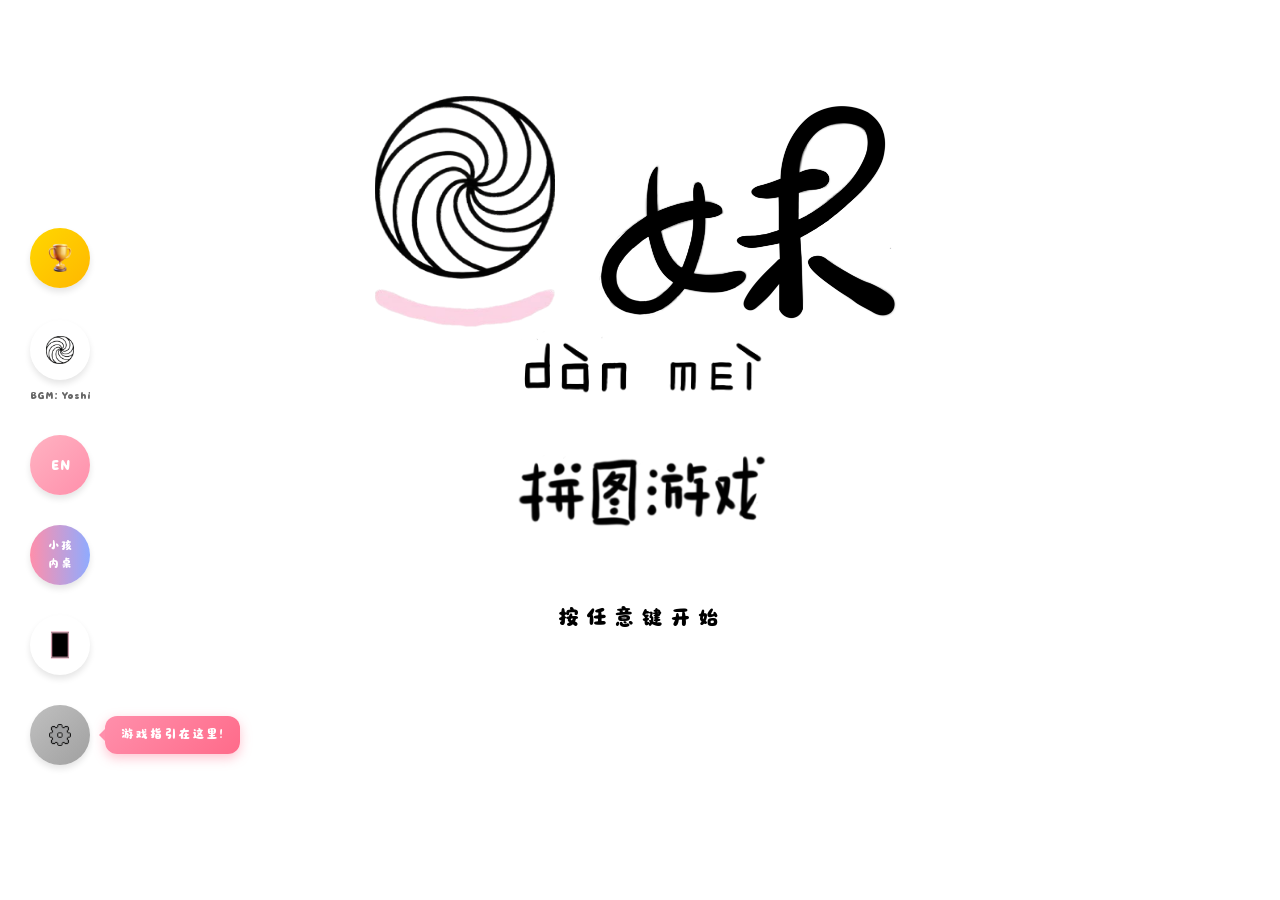
==== commit 43f77b5b: "guide 1.0" ====
--- a/index.html
+++ b/index.html
@@ -40,8 +40,8 @@
             <div class="game-image">
                 <img src="images/game.png" alt="拼图游戏" style="max-width: 20%; height: auto;">
             </div>
-            <div class="flicker-text" style="font-size: 24px; letter-spacing: 4px" id="startText"
-                style="display: none;">
+            <div class="flicker-text" id="startText"
+                style="font-size: 24px; letter-spacing: 4px; display: none;">
                 按任意键开始
             </div>
             <div id="loadingBar"
@@ -214,10 +214,11 @@
             </div>
 
             <div style="text-align: center;margin-top: 2em; margin-bottom: 1em; font-size: 20px">
+                <button class="button" onclick="toggleStarBilliards()" id="starBilliardsBtn">星际台球</button>
                 <button class="button" onclick="setupSceneGravity()">重来</button>
-                <button class="button" onclick="toggleGravity()">取消重力</button>
+                <button class="button" onclick="toggleGravity()" id="gravityBtn">取消重力</button>
                 <button class="button" onclick="toggleSound()">来点动静</button>
-                <button class="button" onclick="toggleBilliards()">试下壁纸</button>
+                <button class="button" onclick="toggleBilliards()" id="billiardsBtn">试下壁纸</button>
             </div>
             <!-- Add the hint text below the button -->
             <div id="dragHint2"
@@ -294,6 +295,11 @@
         <button id="floatingOptionsBtn" class="floating-options-btn" title="Options">
             <img src="images/option.png" alt="Options">
         </button>
+        <!-- 指引提示气泡 -->
+        <div id="optionsHintBubble" class="options-hint-bubble">
+            <span class="options-hint-text">游戏指引在这里！</span>
+            <div class="options-hint-arrow"></div>
+        </div>
     </div>
 
     <!-- Floating Achievements Button -->
@@ -320,9 +326,12 @@
                 <input type="range" id="sfxVolumeSlider" min="0" max="1" step="0.05" value="0.5">
                 <span class="volume-value">50%</span>
             </div>
-            <div class="checkbox-control">
-                <input type="checkbox" id="noBeepsCheckbox">
-                <label for="noBeepsCheckbox" id="noBeepsLabel">别哔哔 / No beeps</label>
+            <div class="checkbox-control" style="justify-content: space-between;">
+                <div style="display: flex; align-items: center;">
+                    <input type="checkbox" id="noBeepsCheckbox">
+                    <label for="noBeepsCheckbox" id="noBeepsLabel">别哔哔 / No beeps</label>
+                </div>
+                <button id="guideBtn" class="guide-btn">游戏指引</button>
             </div>
         </div>
     </div>
@@ -351,6 +360,8 @@
     <!-- Achievements Window Overlay -->
     <div id="achieveOverlay" class="achieve-overlay"></div>
 
+    <script src="billiards-config.js"></script>
+    <script src="billiards.js"></script>
     <script src="script.js"></script>
 </body>
 
--- a/style.css
+++ b/style.css
@@ -853,6 +853,57 @@
     object-fit: contain;
 }
 
+/* Options Hint Bubble Styles */
+.options-hint-bubble {
+    position: absolute;
+    left: 75px;
+    top: 50%;
+    transform: translateY(-50%);
+    background: linear-gradient(135deg, #ff8fab 0%, #ff6b8a 100%);
+    color: #ffffff;
+    padding: 10px 16px;
+    border-radius: 12px;
+    font-size: 14px;
+    font-weight: bold;
+    white-space: nowrap;
+    box-shadow: 0 4px 12px rgba(255, 107, 138, 0.4);
+    z-index: 1000;
+    display: flex;
+    align-items: center;
+    animation: hintPulse 2s ease-in-out infinite;
+}
+
+.options-hint-bubble.hidden {
+    display: none;
+}
+
+.options-hint-text {
+    color: #ffffff;
+}
+
+.options-hint-arrow {
+    position: absolute;
+    left: -6px;
+    top: 50%;
+    transform: translateY(-50%);
+    width: 0;
+    height: 0;
+    border-top: 6px solid transparent;
+    border-bottom: 6px solid transparent;
+    border-right: 6px solid #ff8fab;
+}
+
+@keyframes hintPulse {
+    0%, 100% {
+        box-shadow: 0 4px 12px rgba(255, 107, 138, 0.4);
+        transform: translateY(-50%) scale(1);
+    }
+    50% {
+        box-shadow: 0 4px 20px rgba(255, 107, 138, 0.7);
+        transform: translateY(-50%) scale(1.03);
+    }
+}
+
 /* Options Window Styles */
 .options-overlay {
     position: fixed;
@@ -939,6 +990,26 @@
     margin-right: 12px;
     cursor: pointer;
     accent-color: #ff8fab;
+}
+
+/* Guide Button Styles */
+.guide-btn {
+    background: linear-gradient(135deg, #ffb3c2 0%, #ff8fab 100%);
+    color: #ffffff;
+    border: none;
+    border-radius: 20px;
+    padding: 8px 16px;
+    font-size: 14px;
+    font-weight: bold;
+    cursor: pointer;
+    transition: all 0.3s ease;
+    white-space: nowrap;
+}
+
+.guide-btn:hover {
+    transform: scale(1.05);
+    background: linear-gradient(135deg, #ff8fab 0%, #ff6b8a 100%);
+    box-shadow: 0 4px 12px rgba(255, 107, 138, 0.4);
 }
 
 /* Floating Achievements Button Styles */
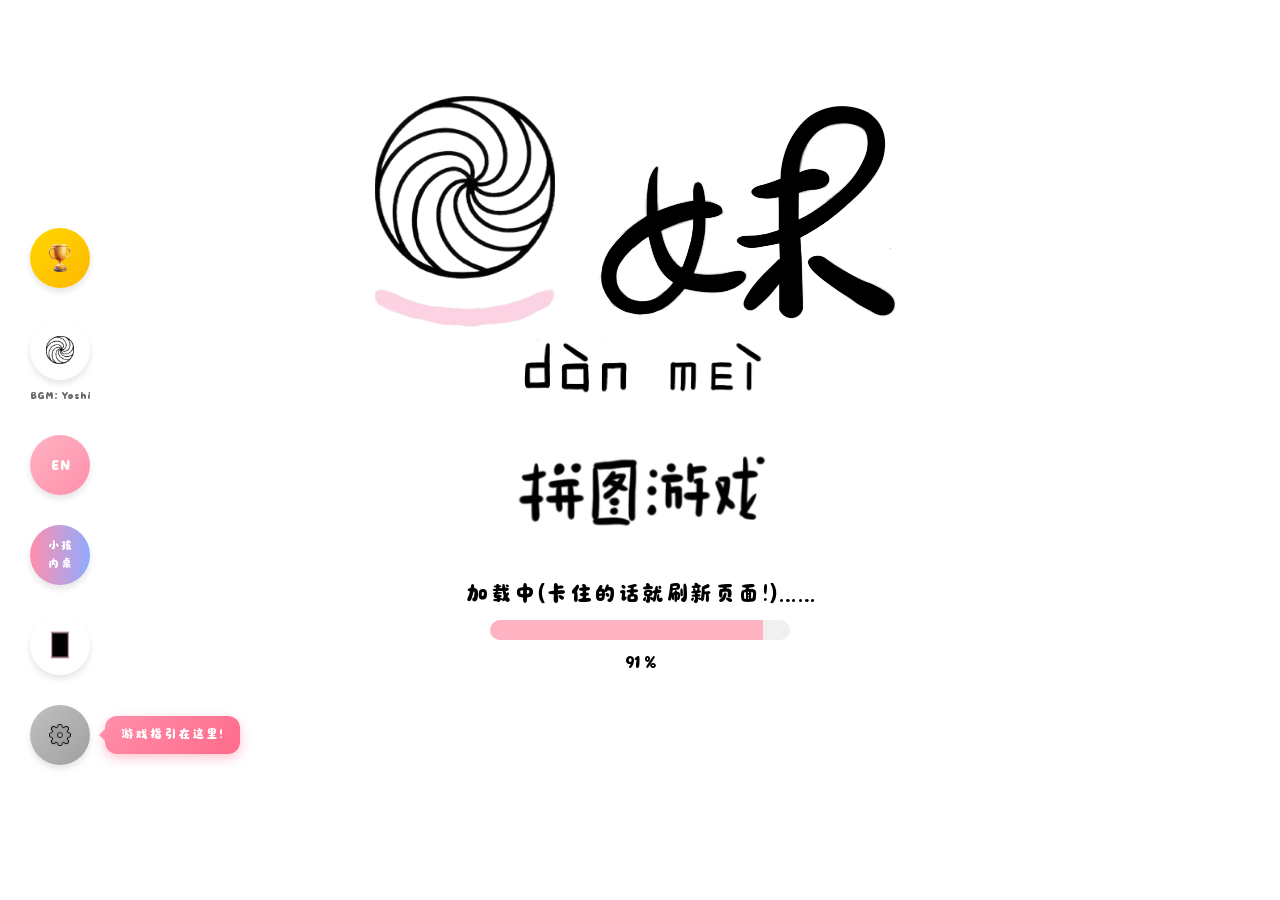
==== commit 60356d02: "billiards bar" ====
--- a/index.html
+++ b/index.html
@@ -231,6 +231,11 @@
                 style="border:4px solid #ffb3c2; background: linear-gradient(135deg, #fff0f5 0%, #ffe4e1 100%); box-shadow: 0 4px 16px rgba(255,105,180,0.2); border-radius: 16px; width: 1000px; height: 500px;">
             </canvas>
 
+            <!-- Progress bar (shown during star billiards mode) -->
+            <div id="progressBarContainer" style="display:none; text-align:center; margin-top:2px;">
+                <canvas id="progressBarCanvas" width="600" height="28" style="margin:0 auto; display:block; border:none; background:transparent;"></canvas>
+            </div>
+
             <!-- <p style="text-align:center; font-size: 18px; color: #666; margin: 20px; padding-top: 0px;">PgUp 向上滚动</p> -->
         </div>
 
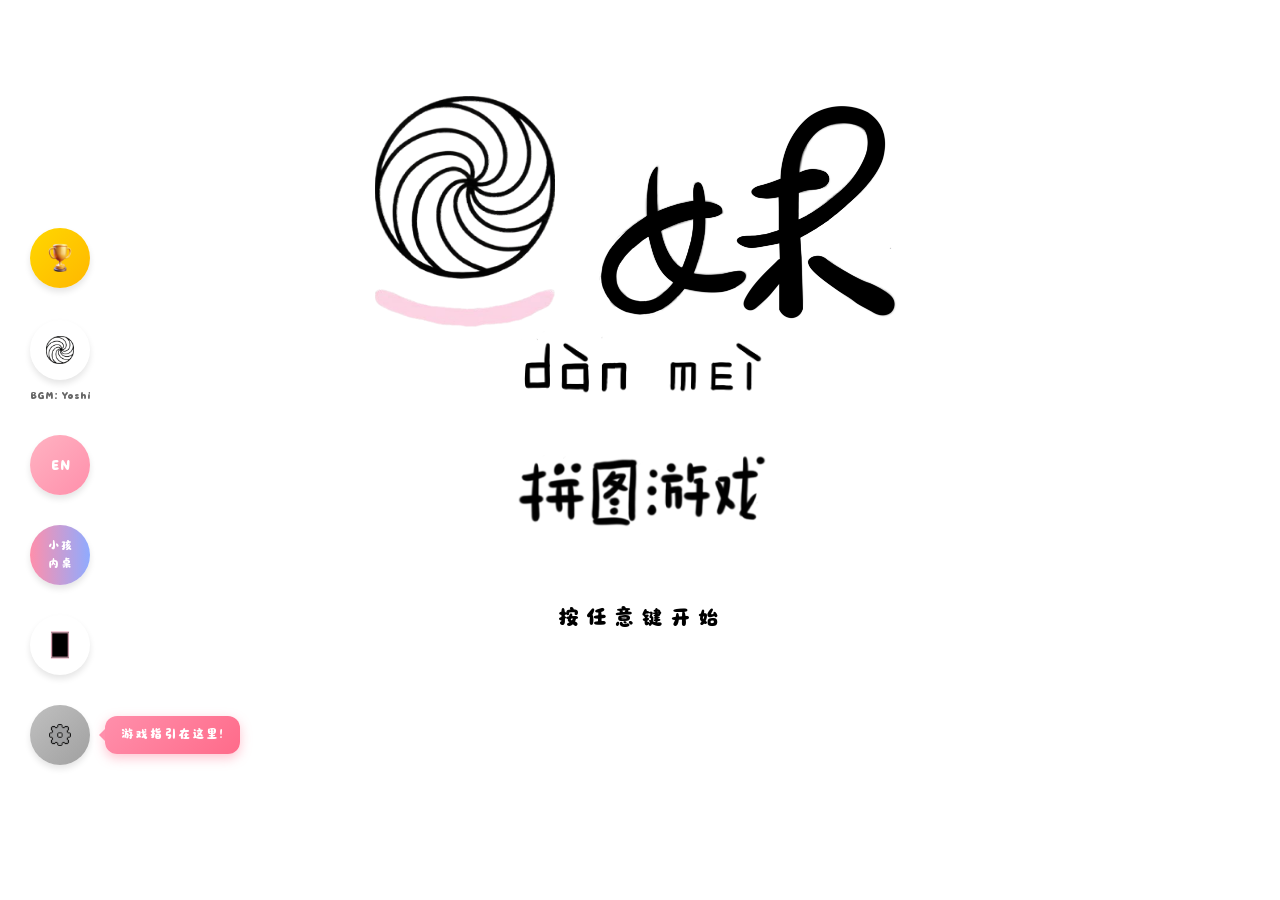
==== commit dcc978d6: "achievements improved" ====
--- a/index.html
+++ b/index.html
@@ -312,6 +312,7 @@
         <button id="floatingAchieveBtn" class="floating-achieve-btn" title="成就列表 / Achievements">
             <img src="images/achieve.png" alt="Achievements">
         </button>
+        <span id="achieveBadge" class="achieve-badge">0</span>
     </div>
 
     <!-- Options Window -->
@@ -350,10 +351,12 @@
             <div class="achieve-bun-counter">
                 <img src="images/bun_white.png" alt="bun" class="bun-icon">
                 <span class="bun-count" id="headerBunCount">0</span>
+                <button id="shopBtn" class="shop-btn" title="商店 / Shop">
+                    <img src="images/cart.png" alt="Shop">
+                </button>
             </div>
             <span class="achieve-title">成就列表</span>
             <div class="achieve-header-btns">
-                <button id="resetAchieveBtn" class="reset-achieve-btn" title="重置所有成就">√</button>
                 <button id="closeAchieveBtn" class="close-achieve-btn">×</button>
             </div>
         </div>
--- a/style.css
+++ b/style.css
@@ -1053,6 +1053,33 @@
     object-fit: contain;
 }
 
+/* Achievement Badge (red dot with uncollected count) */
+.achieve-badge {
+    position: absolute;
+    right: -8px;
+    bottom: -8px;
+    min-width: 18px;
+    height: 18px;
+    background: #ff3b30;
+    color: #ffffff;
+    border-radius: 9px;
+    font-size: 11px;
+    font-weight: bold;
+    display: flex;
+    align-items: center;
+    justify-content: center;
+    padding: 0 5px;
+    box-shadow: 0 2px 6px rgba(255, 59, 48, 0.5);
+    z-index: 1000;
+    line-height: 1;
+    border: 2px solid #ffffff;
+    transition: transform 0.2s ease, opacity 0.2s ease;
+}
+
+.achieve-badge.badge-hidden {
+    display: none;
+}
+
 /* Achievements Window Styles */
 .achieve-overlay {
     position: fixed;
@@ -1251,6 +1278,33 @@
     transform: scale(1.4);
 }
 
+.shop-btn {
+    background: linear-gradient(135deg, #ff8fab 0%, #ff6b8a 100%);
+    border: none;
+    border-radius: 50%;
+    width: 28px;
+    height: 28px;
+    cursor: pointer;
+    display: flex;
+    align-items: center;
+    justify-content: center;
+    padding: 0;
+    margin-left: 6px;
+    box-shadow: 0 2px 6px rgba(0, 0, 0, 0.15);
+    transition: transform 0.2s ease, box-shadow 0.2s ease;
+}
+
+.shop-btn:hover {
+    transform: scale(1.1);
+    box-shadow: 0 4px 12px rgba(255, 107, 138, 0.4);
+}
+
+.shop-btn img {
+    width: 18px;
+    height: 18px;
+    object-fit: contain;
+}
+
 .achieve-item .item-bun-counter {
     position: absolute;
     top: 6px;
